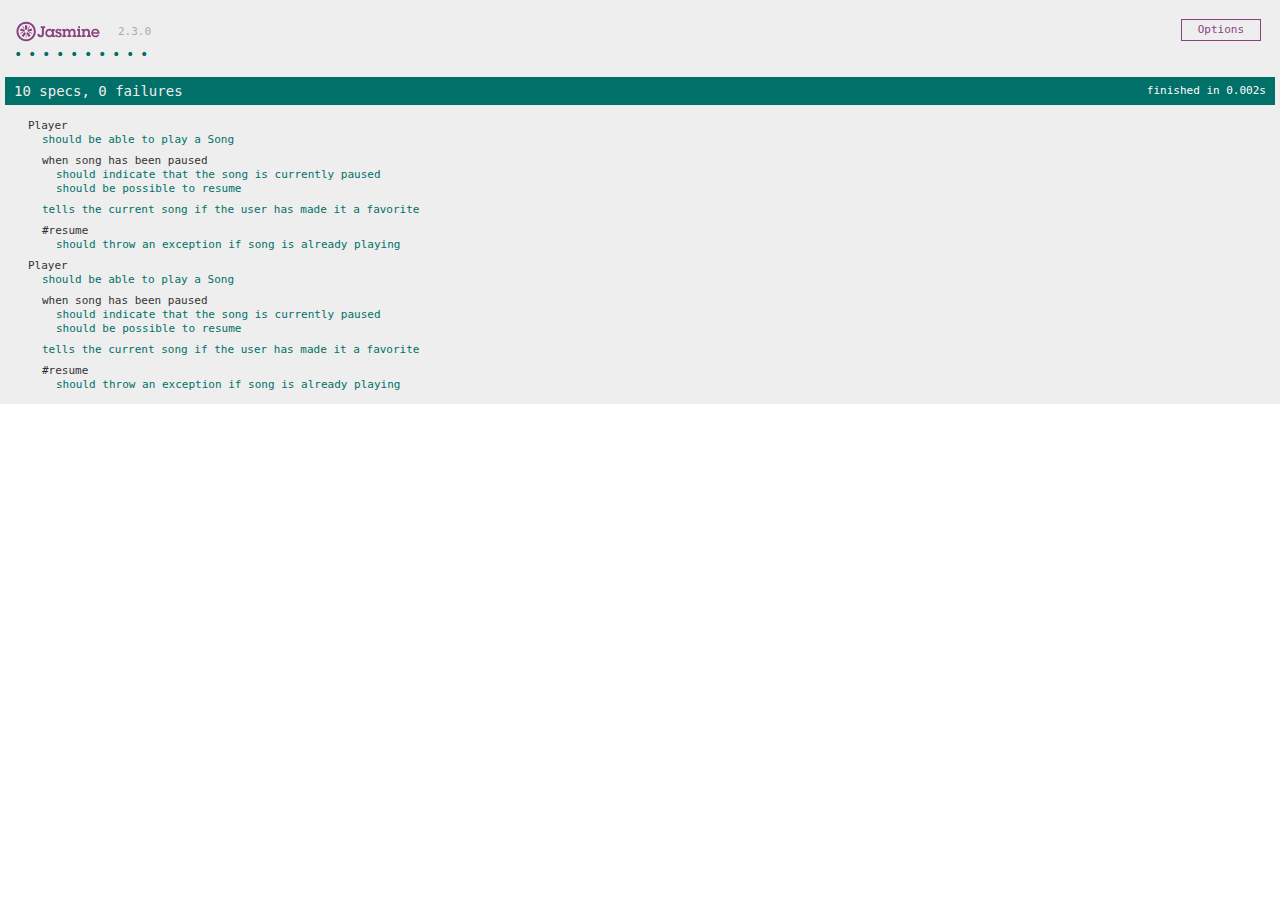
==== jasmine/SpecRunner.html @ 725ddf5d "Checking in jasmine test runner" ====
<!DOCTYPE html>
<html>
<head>
  <meta charset="utf-8">
  <title>Jasmine Spec Runner v2.3.0</title>

  <link rel="shortcut icon" type="image/png" href="lib/jasmine-2.3.0/jasmine_favicon.png">
  <link rel="stylesheet" href="lib/jasmine-2.3.0/jasmine.css">

  <script src="lib/jasmine-2.3.0/jasmine.js"></script>
  <script src="lib/jasmine-2.3.0/jasmine-html.js"></script>
  <script src="lib/jasmine-2.3.0/boot.js"></script>

  <!-- include source files here... -->
  <script src="src/Player.js"></script>
  <script src="src/Song.js"></script>

  <!-- include spec files here... -->
  <script src="spec/SpecHelper.js"></script>
  <script src="spec/PlayerSpec.js"></script>

  <script src="spec/PlayerSpec.js"></script>

</head>

<body>
</body>
</html>
---- jasmine/lib/jasmine-2.3.0/jasmine.css ----
body { overflow-y: scroll; }

.jasmine_html-reporter { background-color: #eee; padding: 5px; margin: -8px; font-size: 11px; font-family: Monaco, "Lucida Console", monospace; line-height: 14px; color: #333; }
.jasmine_html-reporter a { text-decoration: none; }
.jasmine_html-reporter a:hover { text-decoration: underline; }
.jasmine_html-reporter p, .jasmine_html-reporter h1, .jasmine_html-reporter h2, .jasmine_html-reporter h3, .jasmine_html-reporter h4, .jasmine_html-reporter h5, .jasmine_html-reporter h6 { margin: 0; line-height: 14px; }
.jasmine_html-reporter .banner, .jasmine_html-reporter .symbol-summary, .jasmine_html-reporter .summary, .jasmine_html-reporter .result-message, .jasmine_html-reporter .spec .description, .jasmine_html-reporter .spec-detail .description, .jasmine_html-reporter .alert .bar, .jasmine_html-reporter .stack-trace { padding-left: 9px; padding-right: 9px; }
.jasmine_html-reporter .banner { position: relative; }
.jasmine_html-reporter .banner .title { background: url('[data-uri]') no-repeat; background: url('[data-uri]') no-repeat, none; -moz-background-size: 100%; -o-background-size: 100%; -webkit-background-size: 100%; background-size: 100%; display: block; float: left; width: 90px; height: 25px; }
.jasmine_html-reporter .banner .version { margin-left: 14px; position: relative; top: 6px; }
.jasmine_html-reporter #jasmine_content { position: fixed; right: 100%; }
.jasmine_html-reporter .version { color: #aaa; }
.jasmine_html-reporter .banner { margin-top: 14px; }
.jasmine_html-reporter .duration { color: #fff; float: right; line-height: 28px; padding-right: 9px; }
.jasmine_html-reporter .symbol-summary { overflow: hidden; *zoom: 1; margin: 14px 0; }
.jasmine_html-reporter .symbol-summary li { display: inline-block; height: 8px; width: 14px; font-size: 16px; }
.jasmine_html-reporter .symbol-summary li.passed { font-size: 14px; }
.jasmine_html-reporter .symbol-summary li.passed:before { color: #007069; content: "\02022"; }
.jasmine_html-reporter .symbol-summary li.failed { line-height: 9px; }
.jasmine_html-reporter .symbol-summary li.failed:before { color: #ca3a11; content: "\d7"; font-weight: bold; margin-left: -1px; }
.jasmine_html-reporter .symbol-summary li.disabled { font-size: 14px; }
.jasmine_html-reporter .symbol-summary li.disabled:before { color: #bababa; content: "\02022"; }
.jasmine_html-reporter .symbol-summary li.pending { line-height: 17px; }
.jasmine_html-reporter .symbol-summary li.pending:before { color: #ba9d37; content: "*"; }
.jasmine_html-reporter .symbol-summary li.empty { font-size: 14px; }
.jasmine_html-reporter .symbol-summary li.empty:before { color: #ba9d37; content: "\02022"; }
.jasmine_html-reporter .run-options { float: right; margin-right: 5px; border: 1px solid #8a4182; color: #8a4182; position: relative; line-height: 20px; }
.jasmine_html-reporter .run-options .trigger { cursor: pointer; padding: 8px 16px; }
.jasmine_html-reporter .run-options .payload { position: absolute; display: none; right: -1px; border: 1px solid #8a4182; background-color: #eee; white-space: nowrap; padding: 4px 8px; }
.jasmine_html-reporter .run-options .payload.open { display: block; }
.jasmine_html-reporter .bar { line-height: 28px; font-size: 14px; display: block; color: #eee; }
.jasmine_html-reporter .bar.failed { background-color: #ca3a11; }
.jasmine_html-reporter .bar.passed { background-color: #007069; }
.jasmine_html-reporter .bar.skipped { background-color: #bababa; }
.jasmine_html-reporter .bar.errored { background-color: #ca3a11; }
.jasmine_html-reporter .bar.menu { background-color: #fff; color: #aaa; }
.jasmine_html-reporter .bar.menu a { color: #333; }
.jasmine_html-reporter .bar a { color: white; }
.jasmine_html-reporter.spec-list .bar.menu.failure-list, .jasmine_html-reporter.spec-list .results .failures { display: none; }
.jasmine_html-reporter.failure-list .bar.menu.spec-list, .jasmine_html-reporter.failure-list .summary { display: none; }
.jasmine_html-reporter .running-alert { background-color: #666; }
.jasmine_html-reporter .results { margin-top: 14px; }
.jasmine_html-reporter.showDetails .summaryMenuItem { font-weight: normal; text-decoration: inherit; }
.jasmine_html-reporter.showDetails .summaryMenuItem:hover { text-decoration: underline; }
.jasmine_html-reporter.showDetails .detailsMenuItem { font-weight: bold; text-decoration: underline; }
.jasmine_html-reporter.showDetails .summary { display: none; }
.jasmine_html-reporter.showDetails #details { display: block; }
.jasmine_html-reporter .summaryMenuItem { font-weight: bold; text-decoration: underline; }
.jasmine_html-reporter .summary { margin-top: 14px; }
.jasmine_html-reporter .summary ul { list-style-type: none; margin-left: 14px; padding-top: 0; padding-left: 0; }
.jasmine_html-reporter .summary ul.suite { margin-top: 7px; margin-bottom: 7px; }
.jasmine_html-reporter .summary li.passed a { color: #007069; }
.jasmine_html-reporter .summary li.failed a { color: #ca3a11; }
.jasmine_html-reporter .summary li.empty a { color: #ba9d37; }
.jasmine_html-reporter .summary li.pending a { color: #ba9d37; }
.jasmine_html-reporter .summary li.disabled a { color: #bababa; }
.jasmine_html-reporter .description + .suite { margin-top: 0; }
.jasmine_html-reporter .suite { margin-top: 14px; }
.jasmine_html-reporter .suite a { color: #333; }
.jasmine_html-reporter .failures .spec-detail { margin-bottom: 28px; }
.jasmine_html-reporter .failures .spec-detail .description { background-color: #ca3a11; }
.jasmine_html-reporter .failures .spec-detail .description a { color: white; }
.jasmine_html-reporter .result-message { padding-top: 14px; color: #333; white-space: pre; }
.jasmine_html-reporter .result-message span.result { display: block; }
.jasmine_html-reporter .stack-trace { margin: 5px 0 0 0; max-height: 224px; overflow: auto; line-height: 18px; color: #666; border: 1px solid #ddd; background: white; white-space: pre; }
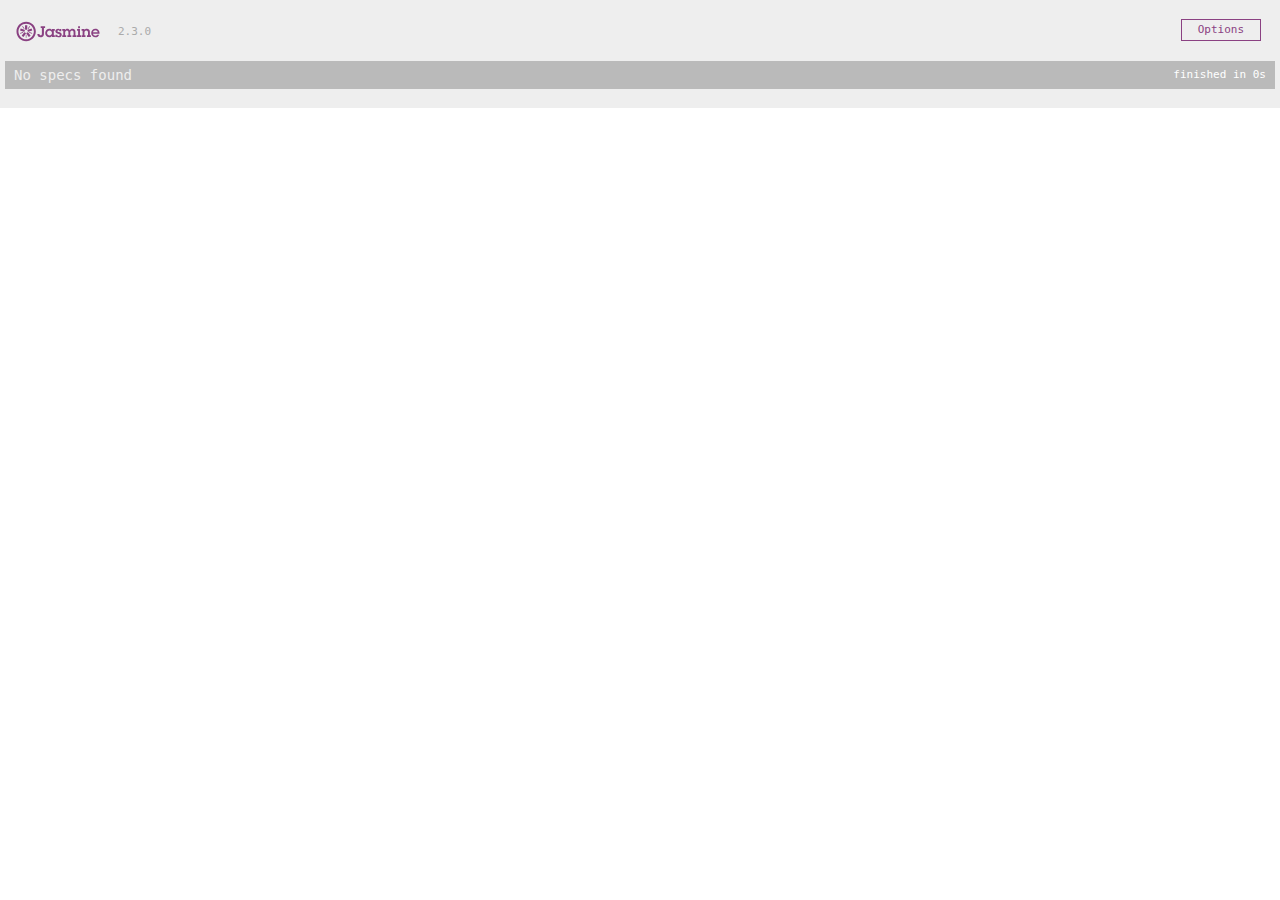
==== commit 1c0c231b: "Added jasmine tests and got basic table model functionality working." ====
--- a/jasmine/SpecRunner.html
+++ b/jasmine/SpecRunner.html
@@ -19,7 +19,8 @@
   <script src="spec/SpecHelper.js"></script>
   <script src="spec/PlayerSpec.js"></script>
 
-  <script src="spec/PlayerSpec.js"></script>
+  <script src="../static/react-with-addons-0.13.2/react-with-addons-0.13.2.js"></script>
+  <script src="../static/tablemodel.js"></script>
 
 </head>
 
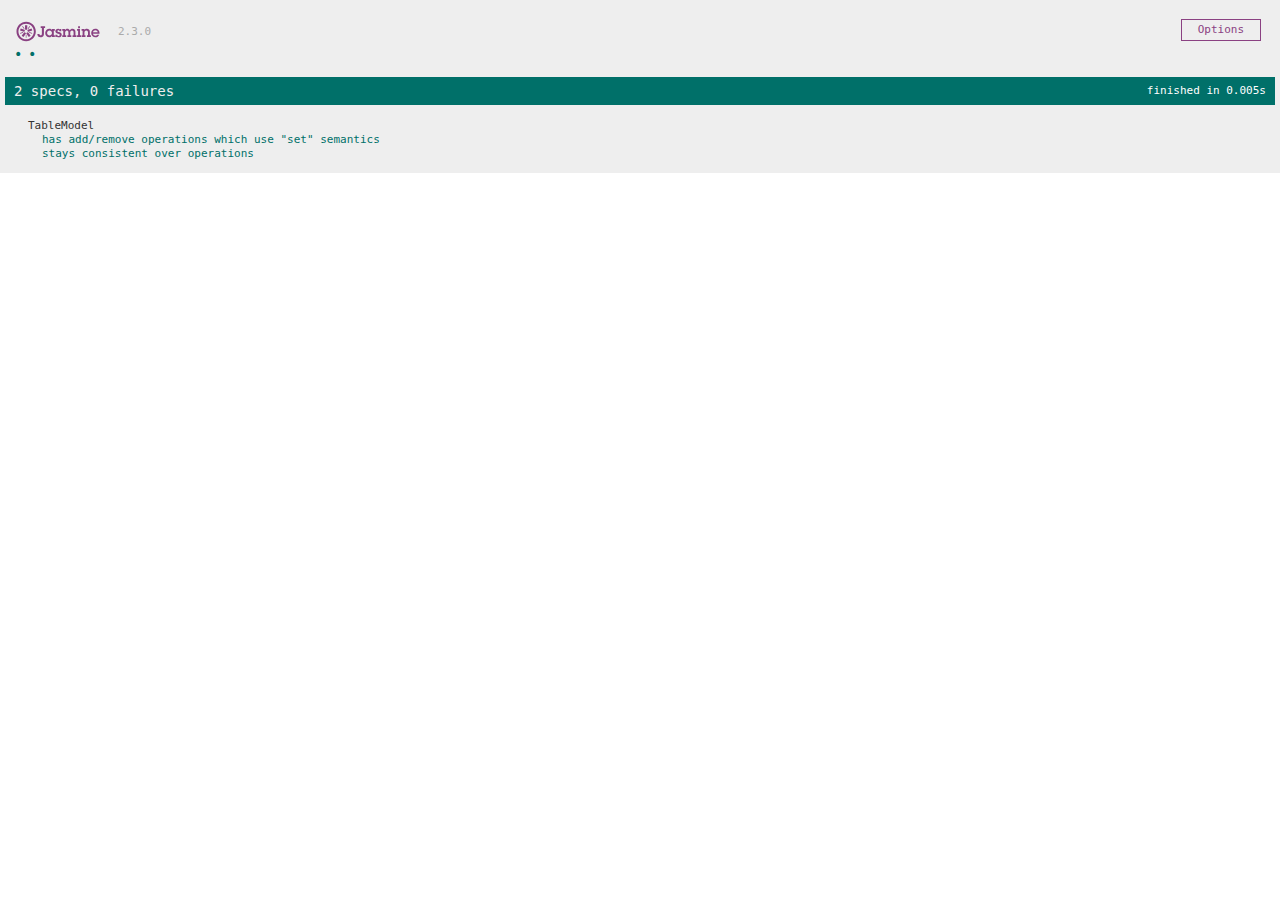
==== commit 931c2dd3: "Many things are broken, but updated tabletown to work with new table model.   Fixed bug in add and r" ====
--- a/jasmine/SpecRunner.html
+++ b/jasmine/SpecRunner.html
@@ -17,7 +17,7 @@
 
   <!-- include spec files here... -->
   <script src="spec/SpecHelper.js"></script>
-  <script src="spec/PlayerSpec.js"></script>
+  <script src="spec/TableModelSpec.js"></script>
 
   <script src="../static/react-with-addons-0.13.2/react-with-addons-0.13.2.js"></script>
   <script src="../static/tablemodel.js"></script>
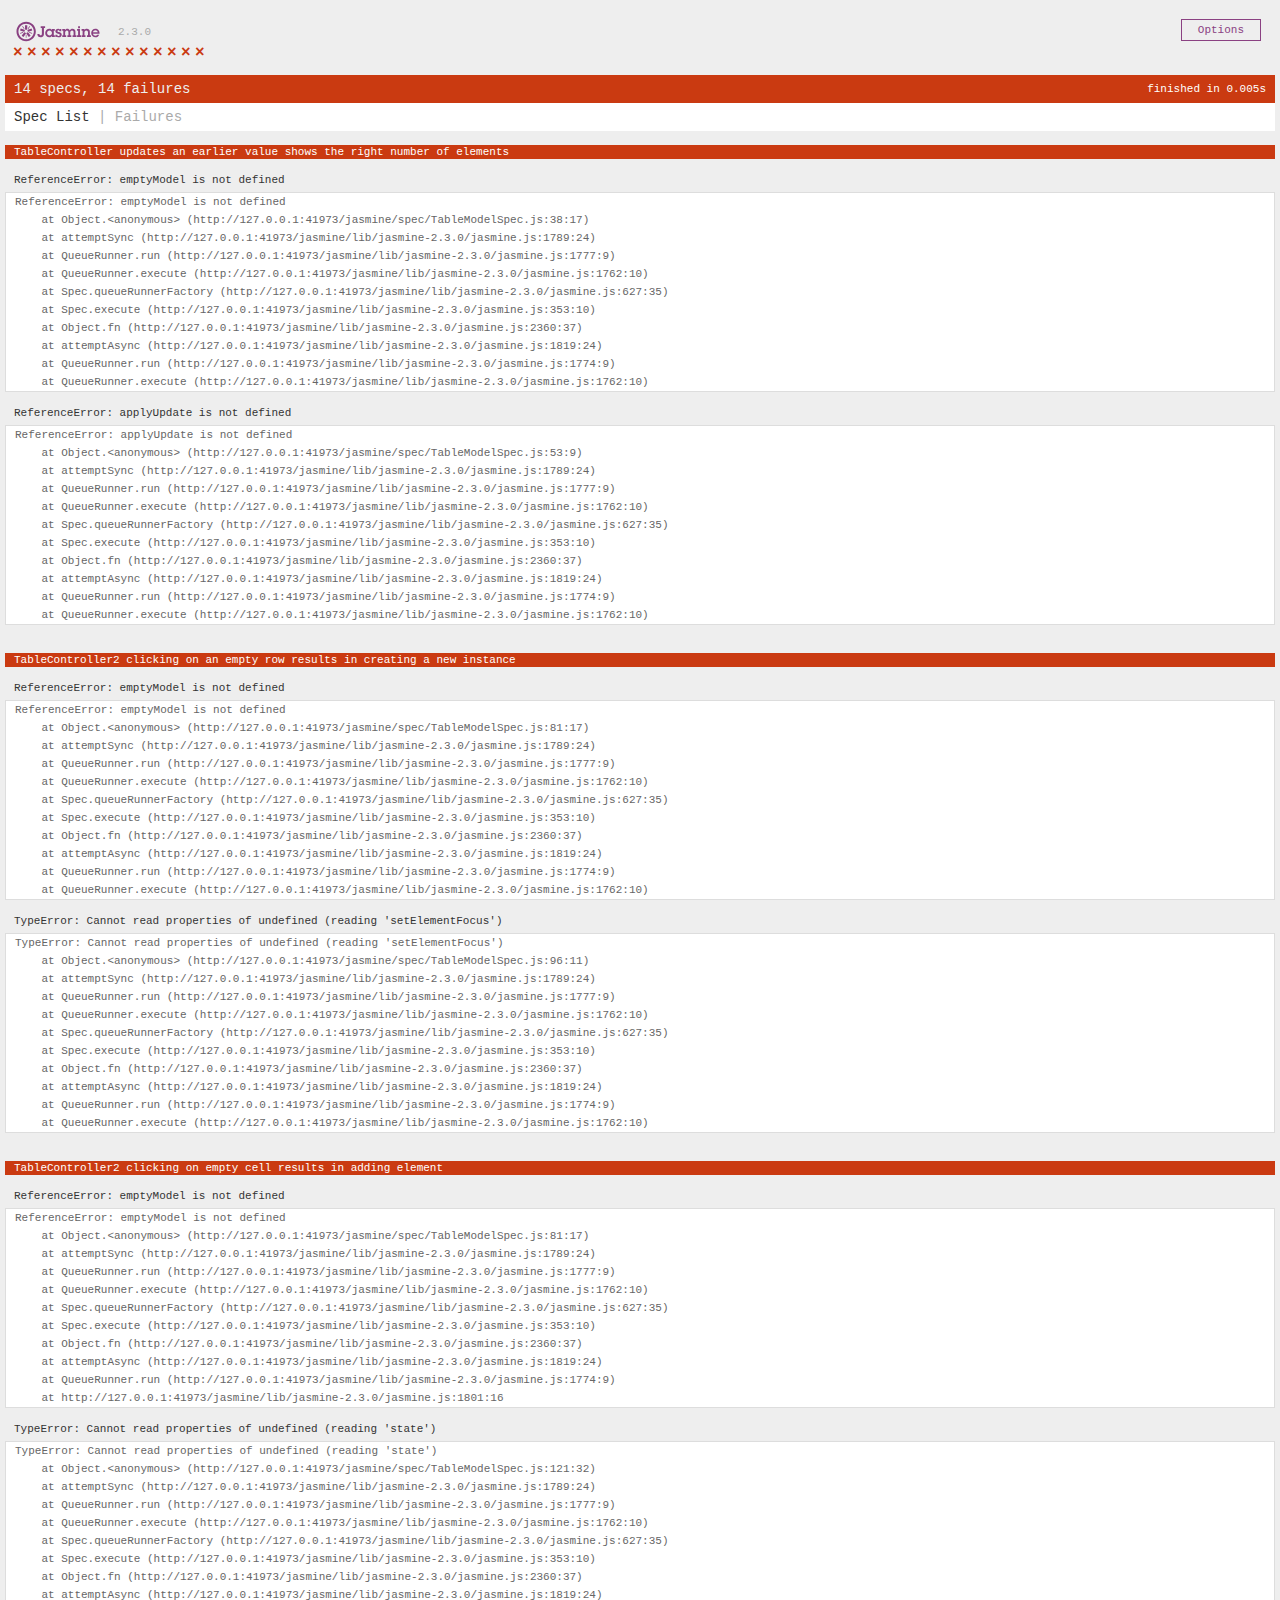
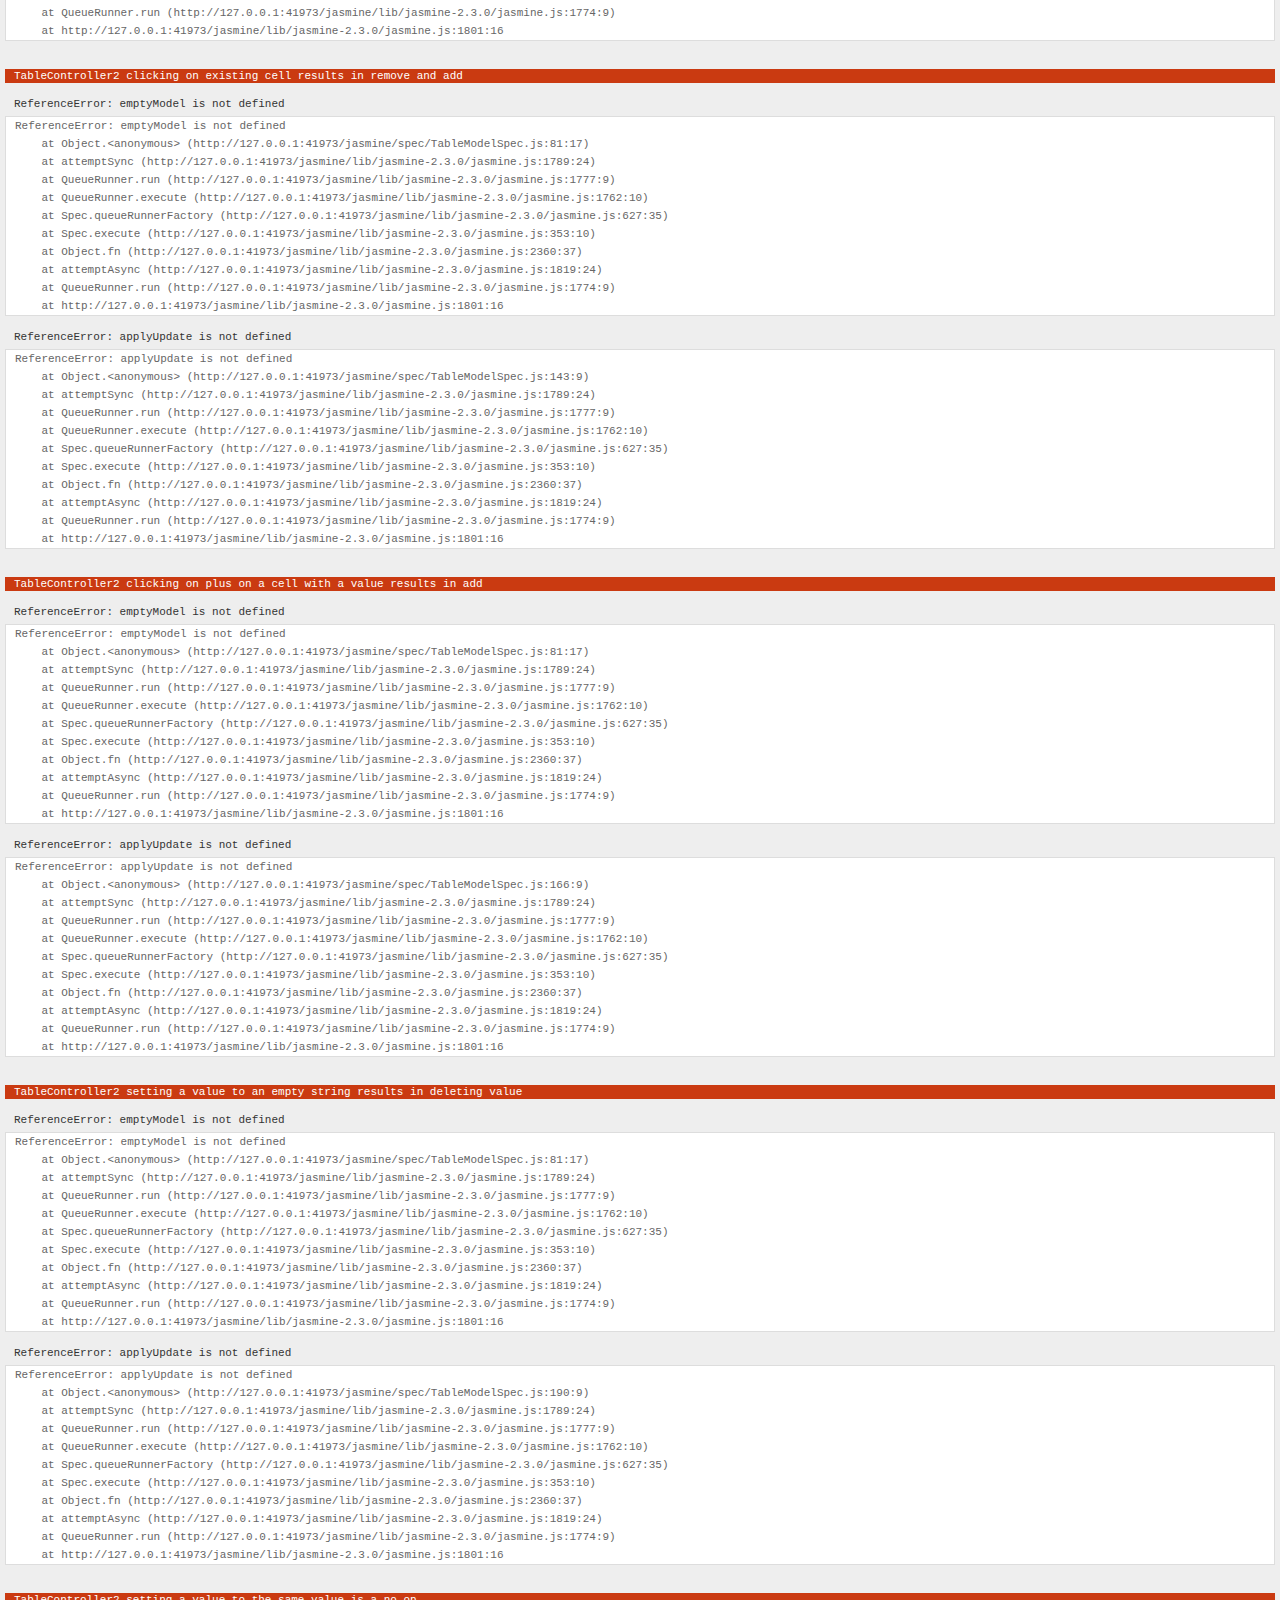
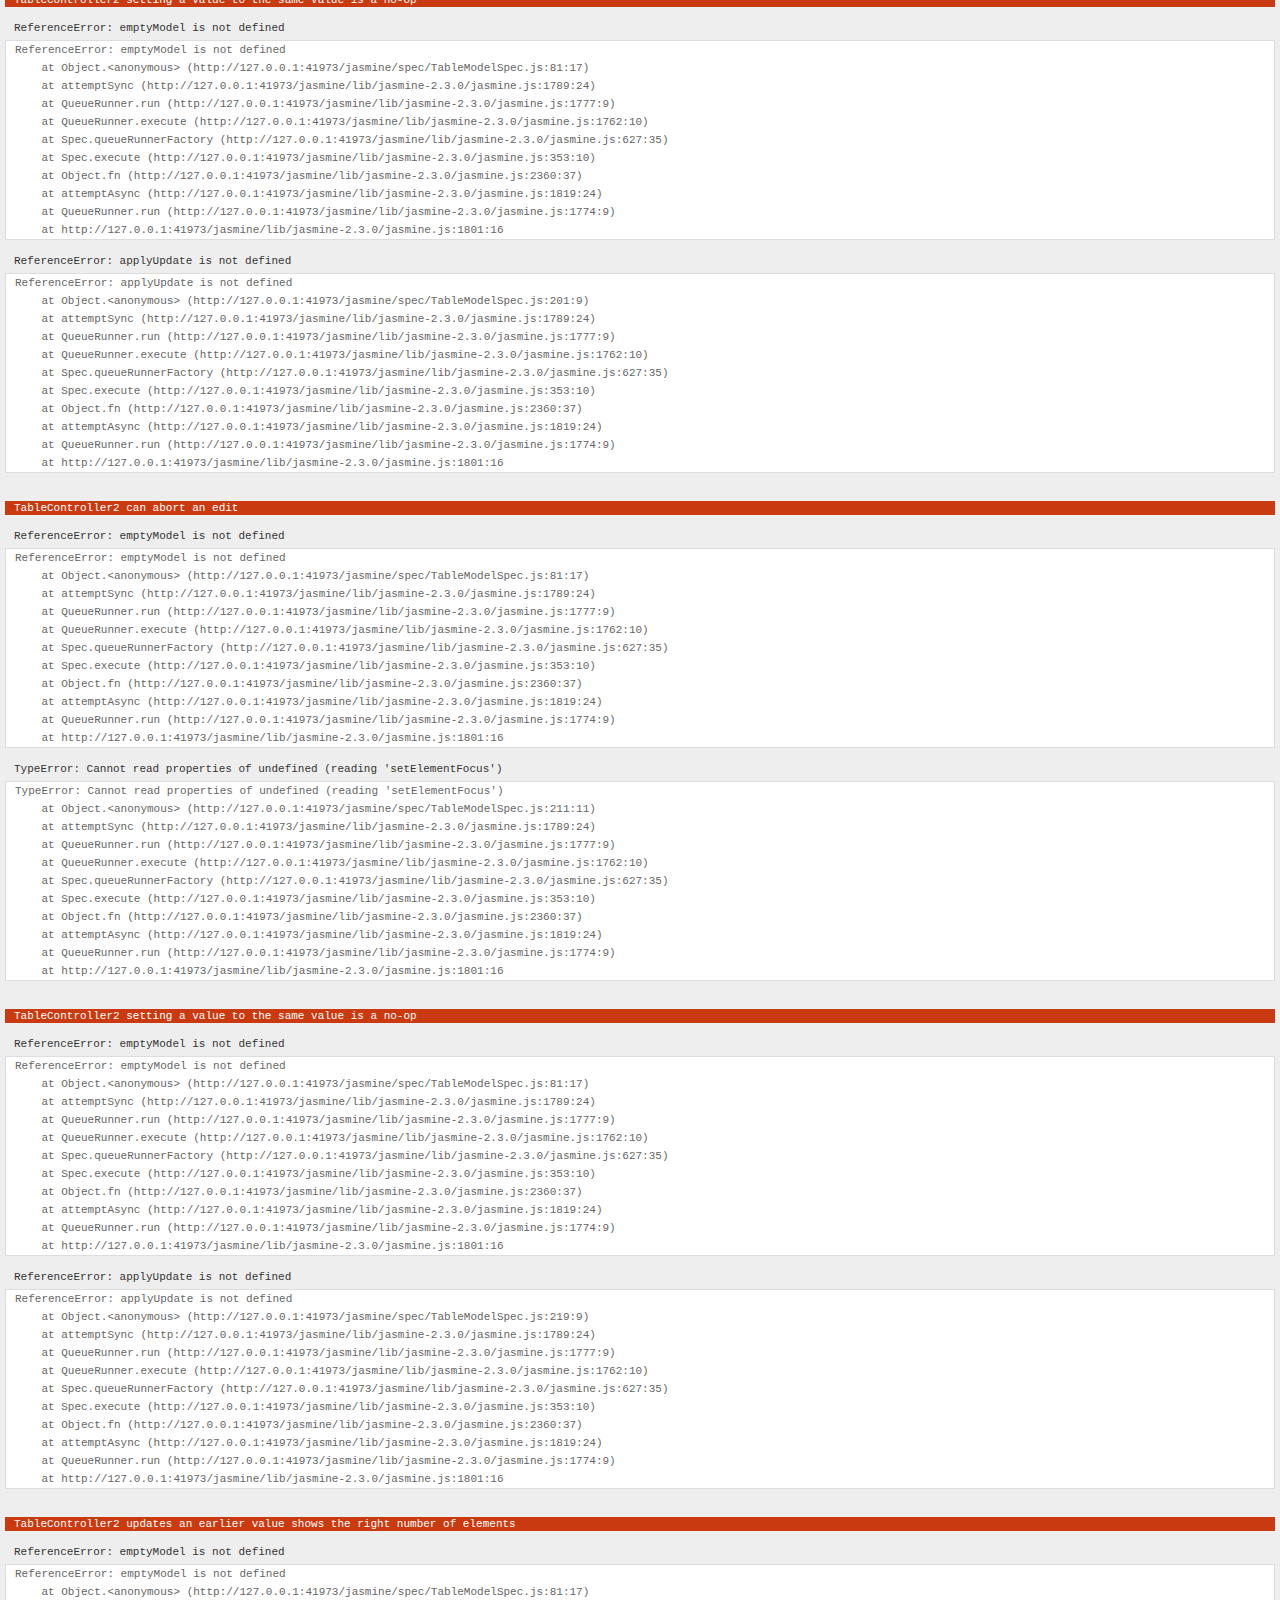
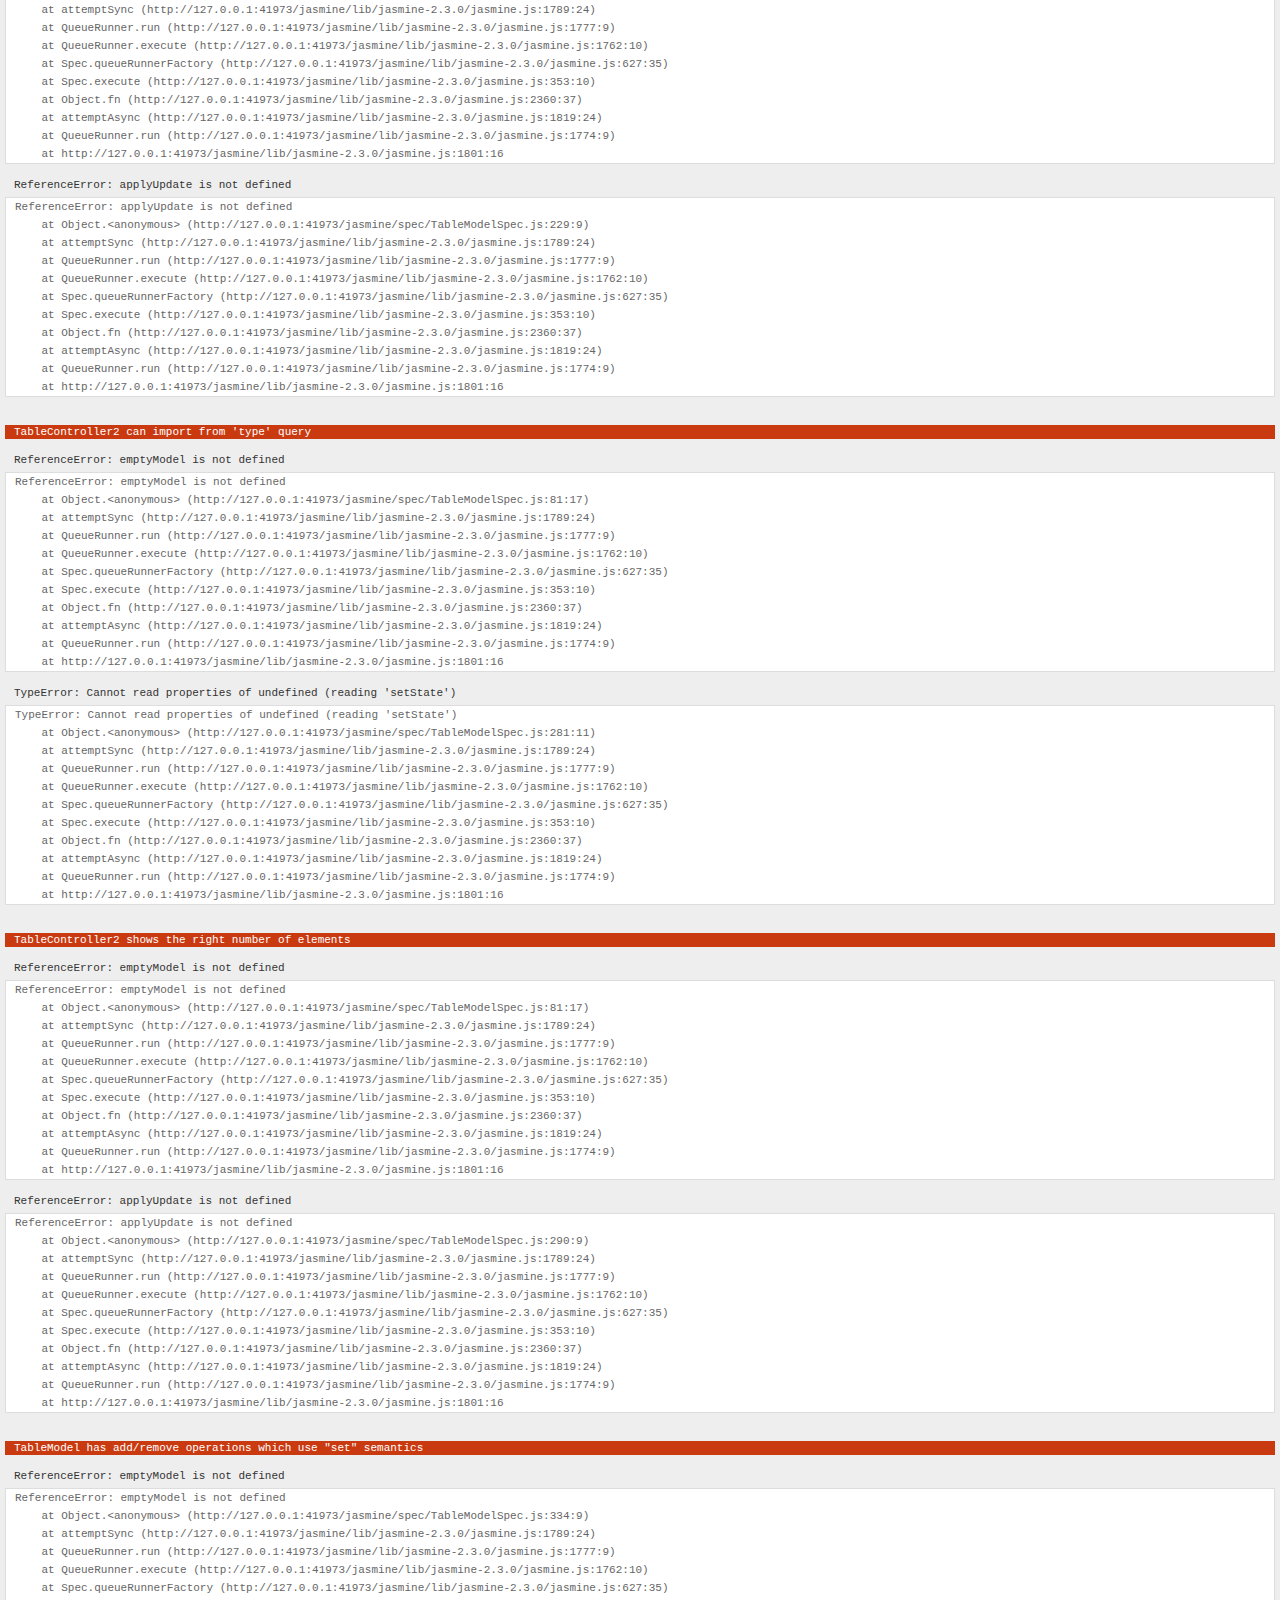
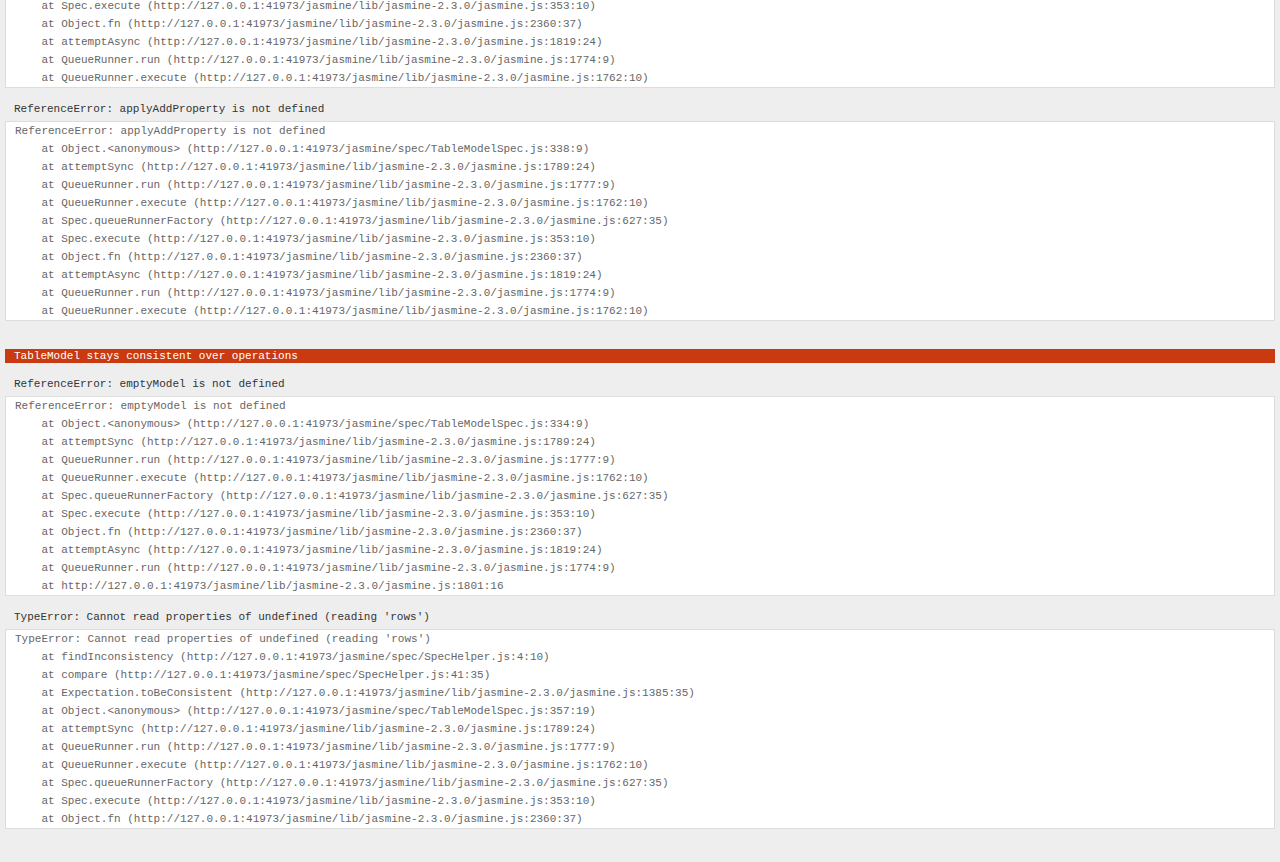
==== commit 82799a57: "Made giant break-the-world changes to incorporate typescript.  Surprisingly got all unit tests passi" ====
--- a/jasmine/SpecRunner.html
+++ b/jasmine/SpecRunner.html
@@ -11,15 +11,16 @@
   <script src="lib/jasmine-2.3.0/jasmine-html.js"></script>
   <script src="lib/jasmine-2.3.0/boot.js"></script>
 
-  <!-- include source files here... -->
-  <script src="src/Player.js"></script>
-  <script src="src/Song.js"></script>
 
   <!-- include spec files here... -->
   <script src="spec/SpecHelper.js"></script>
   <script src="spec/TableModelSpec.js"></script>
 
   <script src="../static/react-with-addons-0.13.2/react-with-addons-0.13.2.js"></script>
+    <script>
+        // giant hack. TODO: figure out the right way to handle "require"
+        var realReactRef = React; var require=function(n) { return realReactRef } </script>
+  <script src="../static/ts/first.js"></script>
   <script src="../static/tablemodel.js"></script>
 
 </head>
